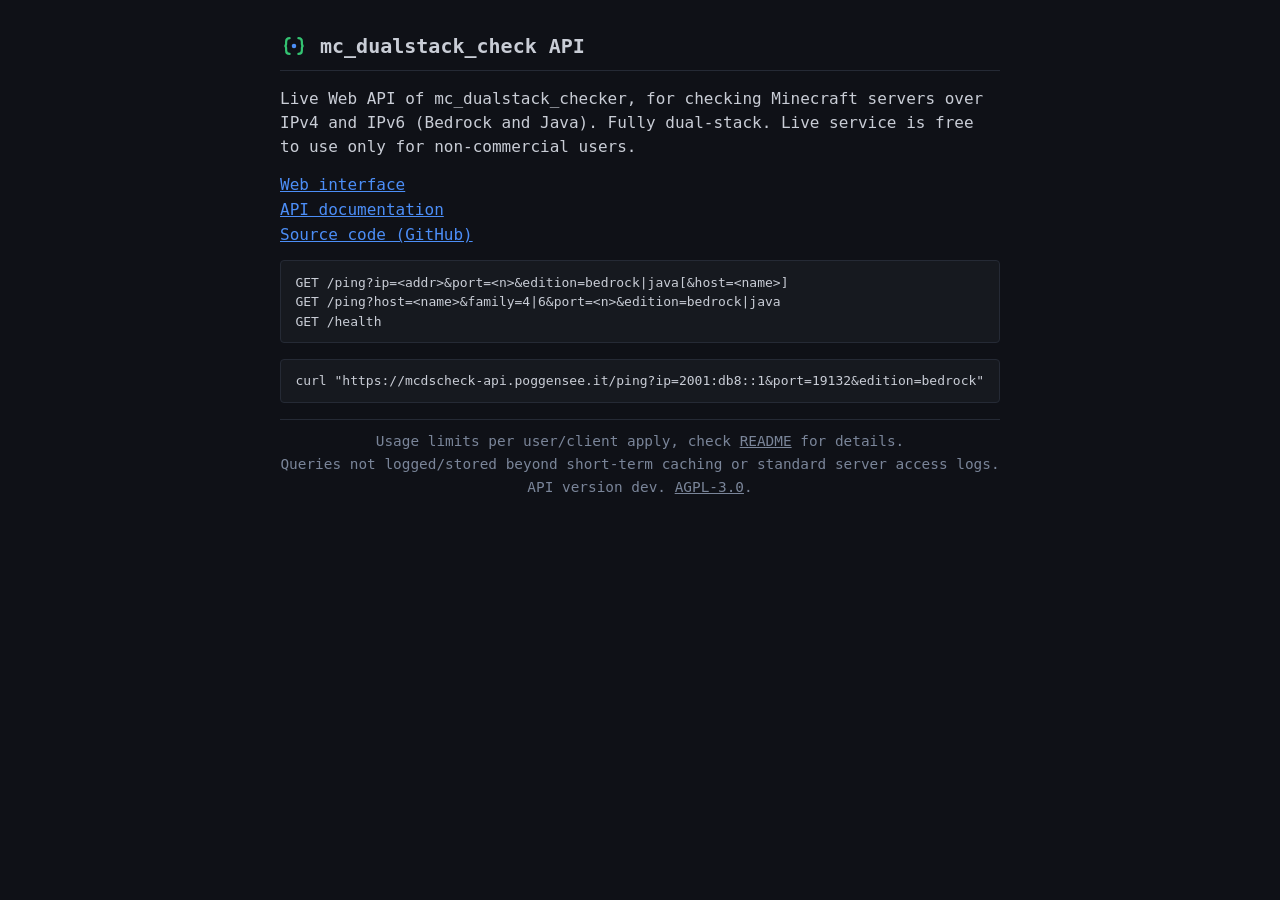
==== deploy/www/index.html @ 8f79c21c "Lookup and probe fit in 10 s; ULA is not IPv6 egress; limit messages from the constants A name looku" ====
<!DOCTYPE html>
<html lang="en">
<head>
    <meta charset="utf-8">
    <meta name="viewport" content="width=device-width, initial-scale=1">
    <title>mc_dualstack_check API</title>
    <meta name="description" content="Public API of the Minecraft Server Dualstack Checker: probe a Minecraft server over IPv4 and IPv6 separately.">
    <link rel="icon" type="image/svg+xml" href="favicon.svg">
    <style>
        :root { --bg: #0f1117; --surface: #16191f; --border: #252a35; --text: #c9cdd6; --muted: #7a8599; --green: #34c472; --blue: #4c8ef7; }
        * { box-sizing: border-box; margin: 0; padding: 0; }
        body { font-family: ui-monospace, 'Cascadia Code', 'Fira Mono', Consolas, monospace; background: var(--bg); color: var(--text); padding: 2rem 1rem; }
        main { max-width: 720px; margin: 0 auto; display: flex; flex-direction: column; gap: 1rem; }
        header { display: flex; align-items: center; gap: .75rem; padding-bottom: .6rem; border-bottom: 1px solid var(--border); }
        h1 { font-size: 1.25rem; font-weight: 600; }
        p { line-height: 1.5; }
        a { color: var(--blue); }
        ul { list-style: none; display: flex; flex-direction: column; gap: .4rem; }
        code, pre { background: var(--surface); border: 1px solid var(--border); border-radius: 4px; }
        code { padding: .1rem .35rem; }
        pre { padding: .7rem .9rem; overflow-x: auto; line-height: 1.5; }
        footer { color: var(--muted); font-size: .9rem; text-align: center; line-height: 1.6; padding-top: .6rem; border-top: 1px solid var(--border); }
        footer a { color: var(--muted); }
    </style>
</head>
<body><main>
    <header>
        <img src="favicon.svg" width="28" height="28" alt="">
        <h1>mc_dualstack_check API</h1>
    </header>
    <p>Live Web API of mc_dualstack_checker, for checking Minecraft servers over IPv4 and IPv6 (Bedrock and Java). Fully dual-stack. Live service is free to use only for non-commercial users.</p>
    <ul>
        <li><a href="https://www.poggensee.it/mc_dualstack_check/">Web interface</a></li>
        <li><a href="https://github.com/poeggi/mc_dualstack_checker/blob/main/docs/api.md">API documentation</a></li>
        <li><a href="https://github.com/poeggi/mc_dualstack_checker">Source code (GitHub)</a></li>
    </ul>
    <pre>GET /ping?ip=&lt;addr&gt;&amp;port=&lt;n&gt;&amp;edition=bedrock|java[&amp;host=&lt;name&gt;]
GET /ping?host=&lt;name&gt;&amp;family=4|6&amp;port=&lt;n&gt;&amp;edition=bedrock|java
GET /health</pre>
    <pre>curl "https://mcdscheck-api.poggensee.it/ping?ip=2001:db8::1&amp;port=19132&amp;edition=bedrock"</pre>
    <footer>
        Usage limits per user/client apply, check <a href="https://github.com/poeggi/mc_dualstack_checker#readme">README</a> for details.<br>
        Queries not logged/stored beyond short-term caching or standard server access logs.<br>
        API version <span id="api-version">dev</span>. <a href="https://github.com/poeggi/mc_dualstack_checker/blob/main/LICENSE">AGPL-3.0</a>.
    </footer>
</main></body>
</html>
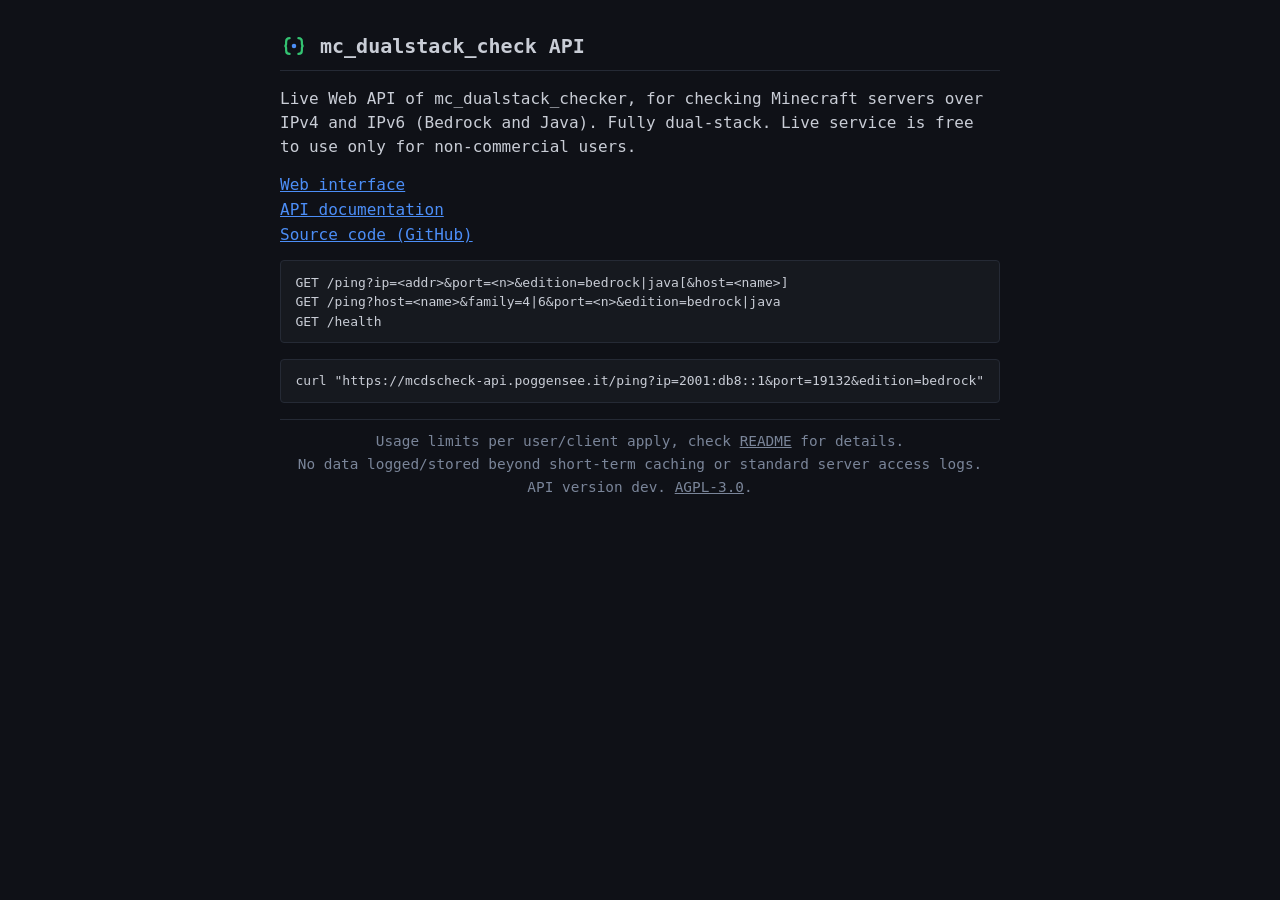
==== commit 02a09414: "Failure log; footers say no data is logged The log card that appears on failures is called Failure l" ====
--- a/deploy/www/index.html
+++ b/deploy/www/index.html
@@ -40,7 +40,7 @@
     <pre>curl "https://mcdscheck-api.poggensee.it/ping?ip=2001:db8::1&amp;port=19132&amp;edition=bedrock"</pre>
     <footer>
         Usage limits per user/client apply, check <a href="https://github.com/poeggi/mc_dualstack_checker#readme">README</a> for details.<br>
-        Queries not logged/stored beyond short-term caching or standard server access logs.<br>
+        No data logged/stored beyond short-term caching or standard server access logs.<br>
         API version <span id="api-version">dev</span>. <a href="https://github.com/poeggi/mc_dualstack_checker/blob/main/LICENSE">AGPL-3.0</a>.
     </footer>
 </main></body>
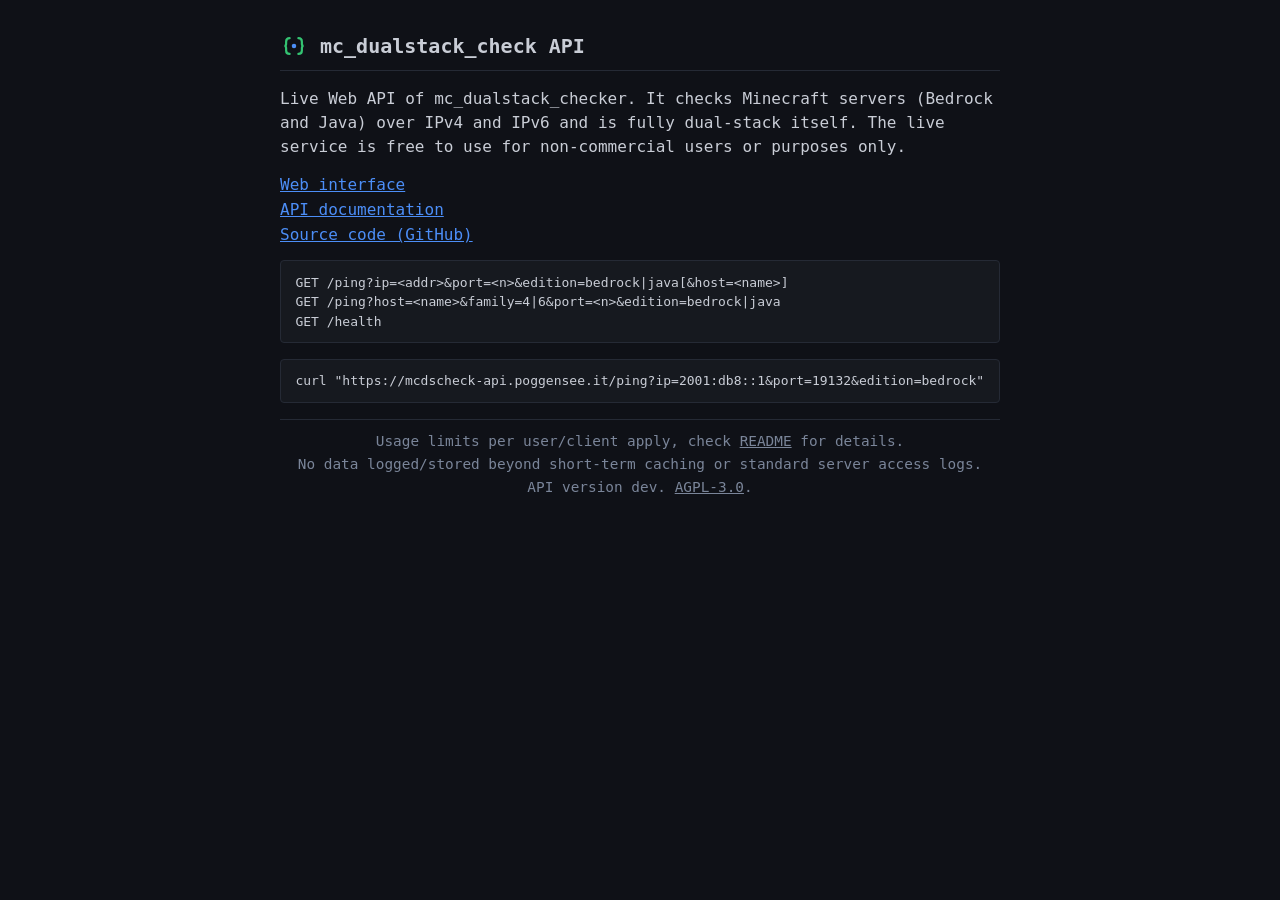
==== commit fc726d75: "Non-commercial note covers users or purposes" ====
--- a/deploy/www/index.html
+++ b/deploy/www/index.html
@@ -28,7 +28,7 @@
         <img src="favicon.svg" width="28" height="28" alt="">
         <h1>mc_dualstack_check API</h1>
     </header>
-    <p>Live Web API of mc_dualstack_checker, for checking Minecraft servers over IPv4 and IPv6 (Bedrock and Java). Fully dual-stack. Live service is free to use only for non-commercial users.</p>
+    <p>Live Web API of mc_dualstack_checker. It checks Minecraft servers (Bedrock and Java) over IPv4 and IPv6 and is fully dual-stack itself. The live service is free to use for non-commercial users or purposes only.</p>
     <ul>
         <li><a href="https://www.poggensee.it/mc_dualstack_check/">Web interface</a></li>
         <li><a href="https://github.com/poeggi/mc_dualstack_checker/blob/main/docs/api.md">API documentation</a></li>
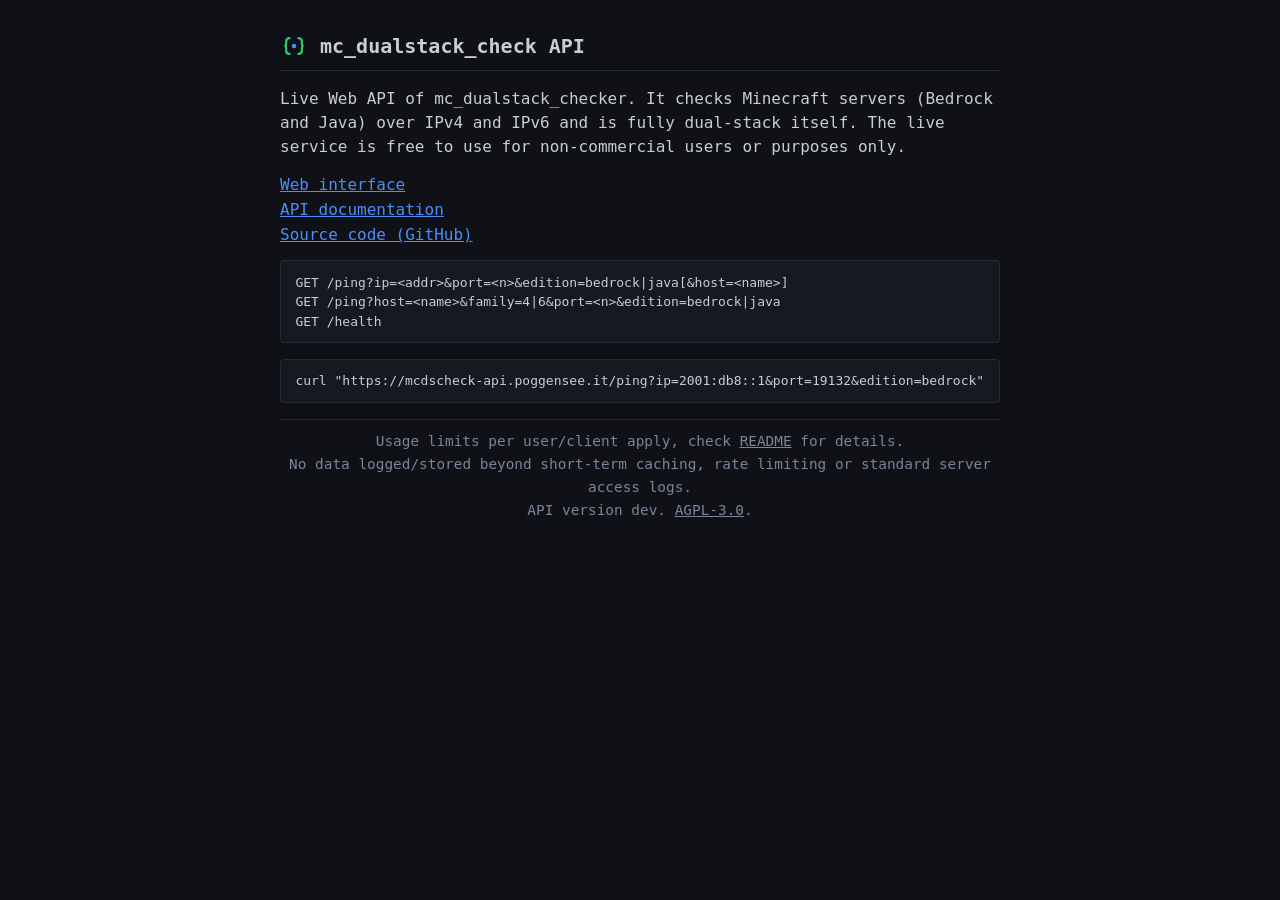
==== commit 3c57828c: "Docs and comments match the code; IPv4-mapped ip answers 400 The API doc has a neutral example serve" ====
--- a/deploy/www/index.html
+++ b/deploy/www/index.html
@@ -40,7 +40,7 @@
     <pre>curl "https://mcdscheck-api.poggensee.it/ping?ip=2001:db8::1&amp;port=19132&amp;edition=bedrock"</pre>
     <footer>
         Usage limits per user/client apply, check <a href="https://github.com/poeggi/mc_dualstack_checker#readme">README</a> for details.<br>
-        No data logged/stored beyond short-term caching or standard server access logs.<br>
+        No data logged/stored beyond short-term caching, rate limiting or standard server access logs.<br>
         API version <span id="api-version">dev</span>. <a href="https://github.com/poeggi/mc_dualstack_checker/blob/main/LICENSE">AGPL-3.0</a>.
     </footer>
 </main></body>
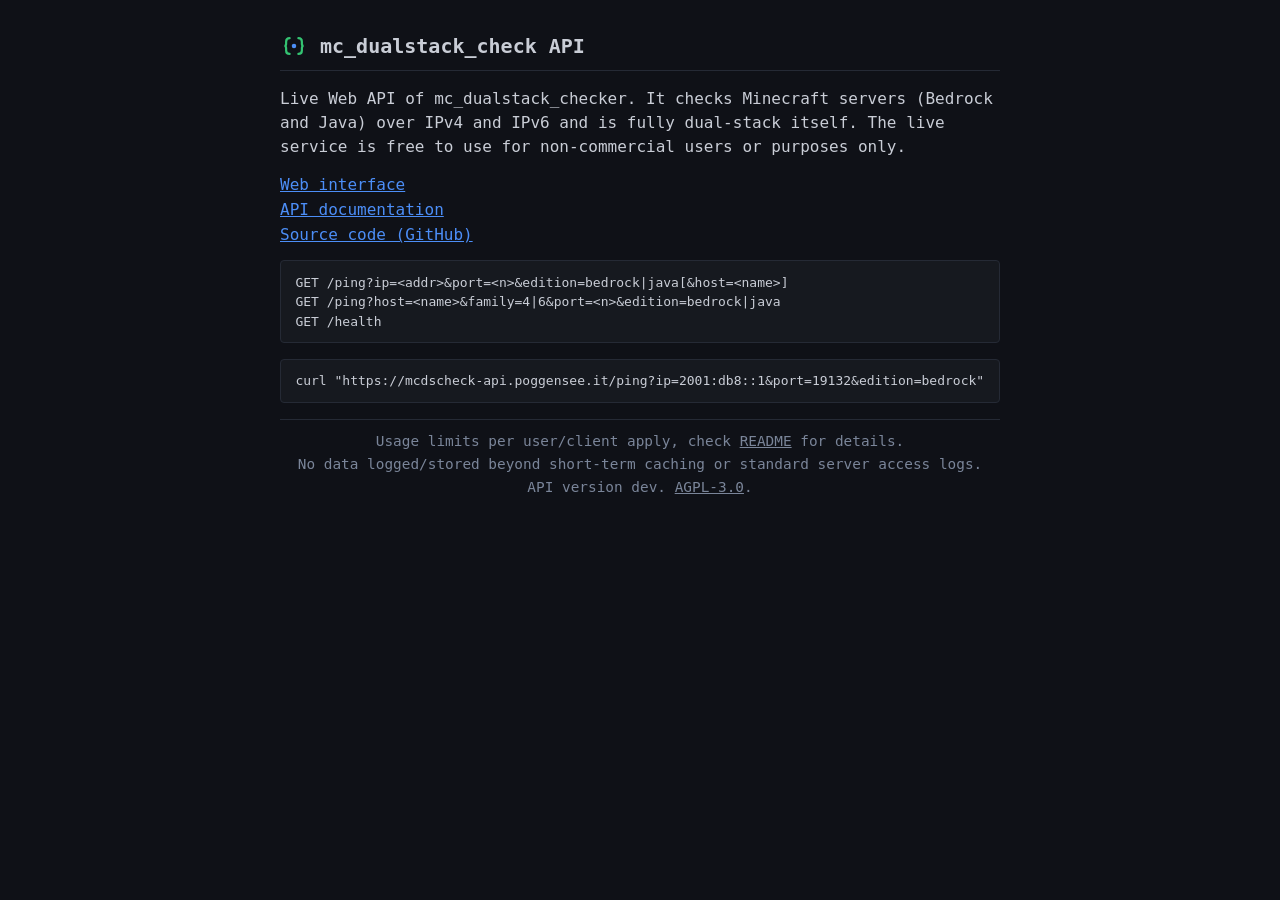
==== commit 1e6d3ead: "Footers keep the short data note" ====
--- a/deploy/www/index.html
+++ b/deploy/www/index.html
@@ -40,7 +40,7 @@
     <pre>curl "https://mcdscheck-api.poggensee.it/ping?ip=2001:db8::1&amp;port=19132&amp;edition=bedrock"</pre>
     <footer>
         Usage limits per user/client apply, check <a href="https://github.com/poeggi/mc_dualstack_checker#readme">README</a> for details.<br>
-        No data logged/stored beyond short-term caching, rate limiting or standard server access logs.<br>
+        No data logged/stored beyond short-term caching or standard server access logs.<br>
         API version <span id="api-version">dev</span>. <a href="https://github.com/poeggi/mc_dualstack_checker/blob/main/LICENSE">AGPL-3.0</a>.
     </footer>
 </main></body>
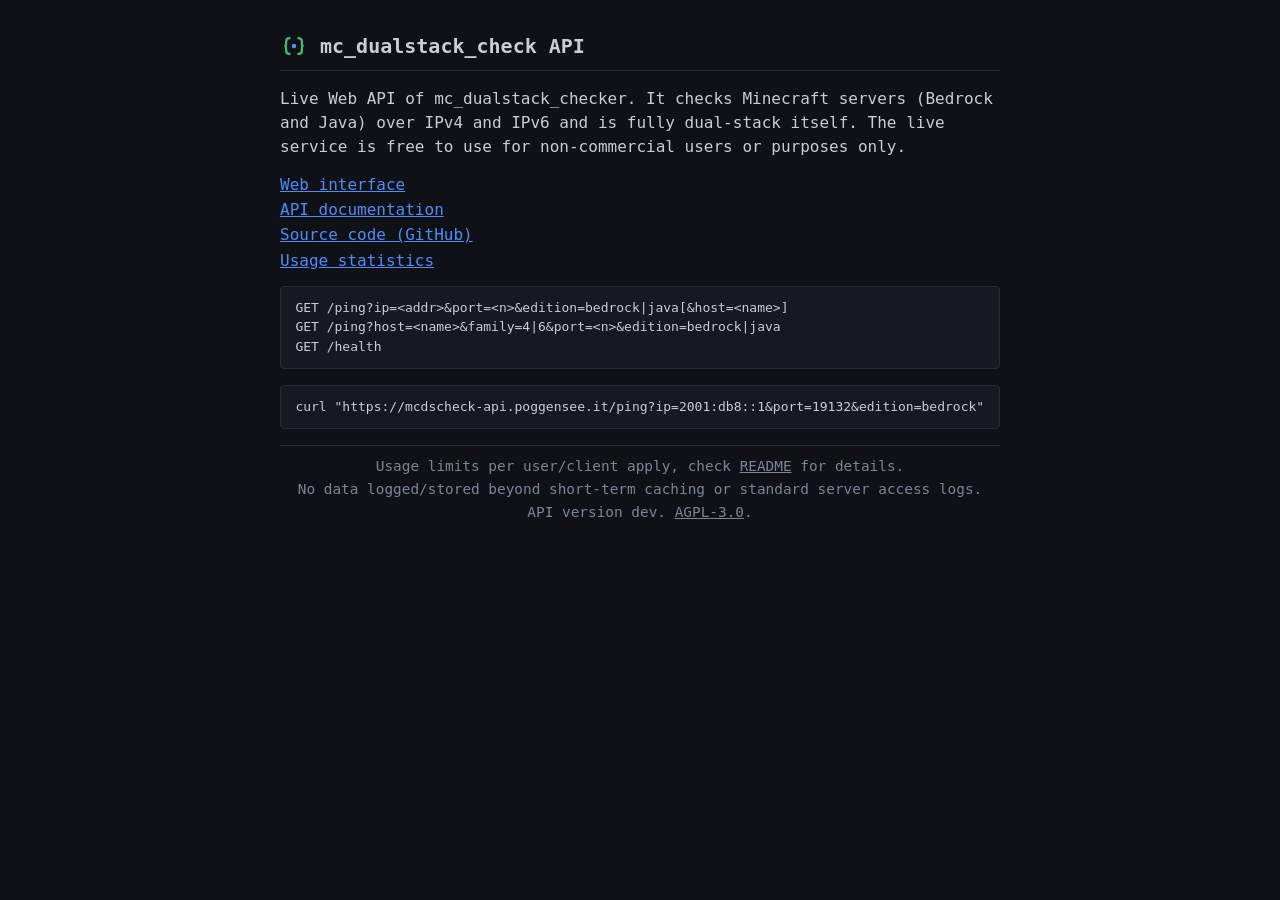
==== commit 3ec6c83a: "Anonymous usage statistics at /stats The backend counts /ping requests that pass the limits and uniq" ====
--- a/deploy/www/index.html
+++ b/deploy/www/index.html
@@ -6,22 +6,7 @@
     <title>mc_dualstack_check API</title>
     <meta name="description" content="Public API of the Minecraft Server Dualstack Checker: probe a Minecraft server over IPv4 and IPv6 separately.">
     <link rel="icon" type="image/svg+xml" href="favicon.svg">
-    <style>
-        :root { --bg: #0f1117; --surface: #16191f; --border: #252a35; --text: #c9cdd6; --muted: #7a8599; --green: #34c472; --blue: #4c8ef7; }
-        * { box-sizing: border-box; margin: 0; padding: 0; }
-        body { font-family: ui-monospace, 'Cascadia Code', 'Fira Mono', Consolas, monospace; background: var(--bg); color: var(--text); padding: 2rem 1rem; }
-        main { max-width: 720px; margin: 0 auto; display: flex; flex-direction: column; gap: 1rem; }
-        header { display: flex; align-items: center; gap: .75rem; padding-bottom: .6rem; border-bottom: 1px solid var(--border); }
-        h1 { font-size: 1.25rem; font-weight: 600; }
-        p { line-height: 1.5; }
-        a { color: var(--blue); }
-        ul { list-style: none; display: flex; flex-direction: column; gap: .4rem; }
-        code, pre { background: var(--surface); border: 1px solid var(--border); border-radius: 4px; }
-        code { padding: .1rem .35rem; }
-        pre { padding: .7rem .9rem; overflow-x: auto; line-height: 1.5; }
-        footer { color: var(--muted); font-size: .9rem; text-align: center; line-height: 1.6; padding-top: .6rem; border-top: 1px solid var(--border); }
-        footer a { color: var(--muted); }
-    </style>
+    <link rel="stylesheet" href="style.css">
 </head>
 <body><main>
     <header>
@@ -33,6 +18,7 @@
         <li><a href="https://www.poggensee.it/mc_dualstack_check/">Web interface</a></li>
         <li><a href="https://github.com/poeggi/mc_dualstack_checker/blob/main/docs/api.md">API documentation</a></li>
         <li><a href="https://github.com/poeggi/mc_dualstack_checker">Source code (GitHub)</a></li>
+        <li><a href="stats">Usage statistics</a></li>
     </ul>
     <pre>GET /ping?ip=&lt;addr&gt;&amp;port=&lt;n&gt;&amp;edition=bedrock|java[&amp;host=&lt;name&gt;]
 GET /ping?host=&lt;name&gt;&amp;family=4|6&amp;port=&lt;n&gt;&amp;edition=bedrock|java
--- a/deploy/www/style.css
+++ b/deploy/www/style.css
@@ -0,0 +1,33 @@
+/* SPDX-License-Identifier: AGPL-3.0-or-later */
+:root { --bg: #0f1117; --surface: #16191f; --border: #252a35; --text: #c9cdd6; --muted: #7a8599; --green: #34c472; --blue: #4c8ef7; }
+* { box-sizing: border-box; margin: 0; padding: 0; }
+body { font-family: ui-monospace, 'Cascadia Code', 'Fira Mono', Consolas, monospace; background: var(--bg); color: var(--text); padding: 2rem 1rem; }
+main { max-width: 720px; margin: 0 auto; display: flex; flex-direction: column; gap: 1rem; }
+header { display: flex; align-items: center; gap: .75rem; padding-bottom: .6rem; border-bottom: 1px solid var(--border); }
+h1 { font-size: 1.25rem; font-weight: 600; }
+p { line-height: 1.5; }
+a { color: var(--blue); }
+ul { list-style: none; display: flex; flex-direction: column; gap: .4rem; }
+code, pre { background: var(--surface); border: 1px solid var(--border); border-radius: 4px; }
+code { padding: .1rem .35rem; }
+pre { padding: .7rem .9rem; overflow-x: auto; line-height: 1.5; }
+footer { color: var(--muted); font-size: .9rem; text-align: center; line-height: 1.6; padding-top: .6rem; border-top: 1px solid var(--border); }
+footer a { color: var(--muted); }
+
+/* Usage page */
+h2 { font-size: 1rem; font-weight: 600; }
+#stats { display: flex; flex-direction: column; gap: 1.6rem; }
+section { display: flex; flex-direction: column; gap: .4rem; }
+.legend { color: var(--muted); display: flex; align-items: center; gap: .4rem; }
+.key { display: inline-block; width: .8rem; height: .8rem; border-radius: 2px; }
+.v4 { background: var(--blue); }
+.v6 { background: var(--green); }
+.chart { display: flex; justify-content: flex-end; align-items: flex-end; gap: 2px; height: 110px; padding: .4rem; background: var(--surface); border: 1px solid var(--border); border-radius: 4px; }
+.bar { flex: 1; max-width: 64px; height: 100%; display: flex; flex-direction: column-reverse; min-width: 2px; }
+.bar.current { opacity: .45; }
+.axis { display: flex; justify-content: space-between; color: var(--muted); font-size: .8rem; }
+details summary { cursor: pointer; color: var(--muted); font-size: .9rem; }
+table { border-collapse: collapse; width: 100%; font-size: .85rem; margin-top: .3rem; }
+th, td { padding: .2rem .4rem; text-align: right; border-bottom: 1px solid var(--border); }
+th:first-child, td:first-child { text-align: left; }
+th { color: var(--muted); font-weight: 400; }
